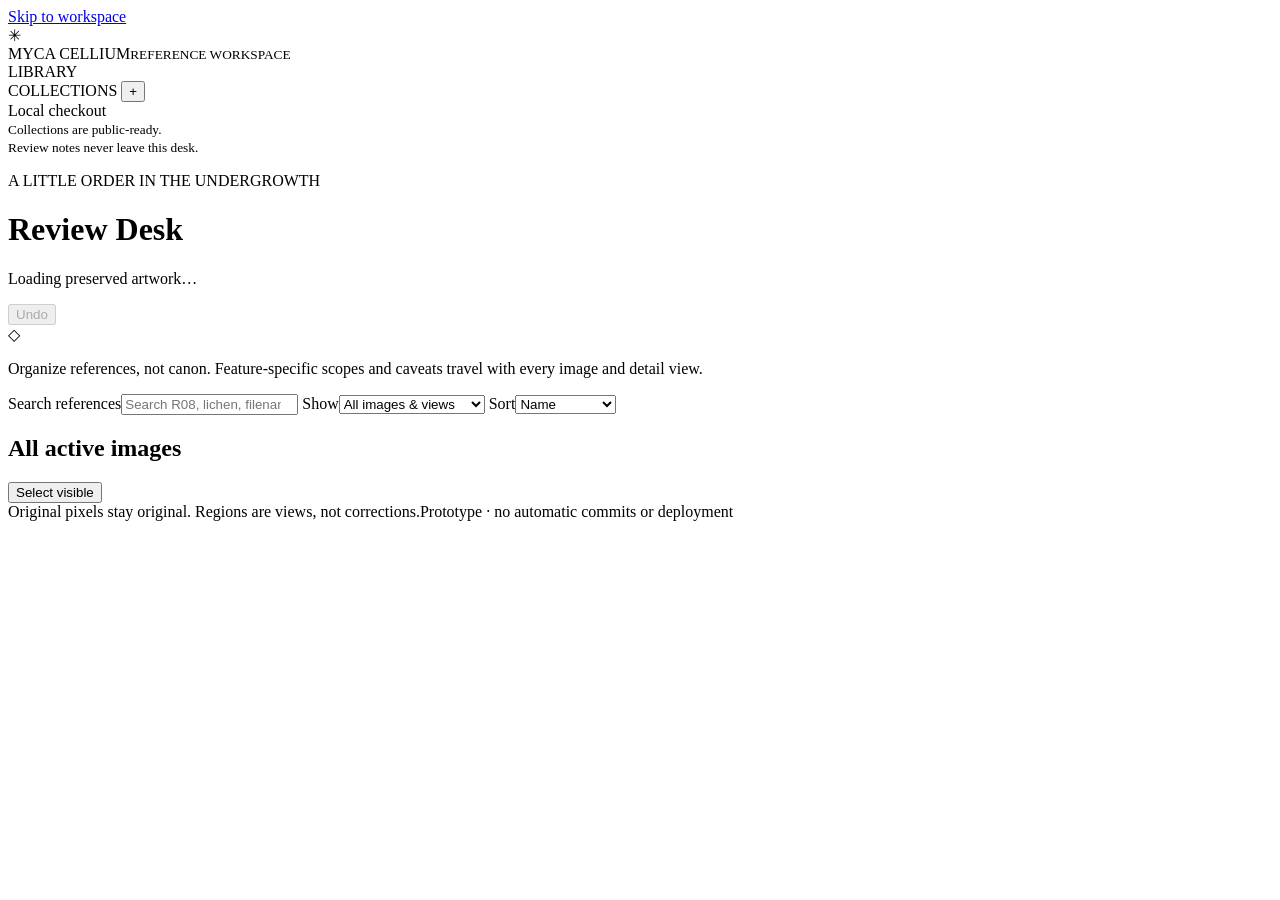
==== web/review-desk/index.html @ 44c3b61c "Add local Review Desk prototype with private notes and reversible image organization" ====
<!doctype html>
<html lang="en">
<head>
  <meta charset="utf-8">
  <meta name="viewport" content="width=device-width,initial-scale=1">
  <title>Myca · Review Desk</title>
  <link rel="stylesheet" href="/desk.css">
  <script src="/desk.js" defer></script>
</head>
<body>
  <a class="skip" href="#workspace">Skip to workspace</a>
  <aside class="sidebar">
    <div class="brand"><span class="brand-mark" aria-hidden="true">✳</span><div>MYCA CELLIUM<small>REFERENCE WORKSPACE</small></div></div>
    <div class="sidebar-label">LIBRARY</div>
    <nav id="library-nav" aria-label="Library views"></nav>
    <div class="sidebar-label collections-label">COLLECTIONS <button id="new-collection" class="icon" aria-label="Create collection">+</button></div>
    <nav id="collections" aria-label="Feature collections"></nav>
    <div class="sidebar-bottom"><span class="local-dot"></span> Local checkout<br><small>Collections are public-ready.<br>Review notes never leave this desk.</small></div>
  </aside>
  <main id="workspace">
    <header class="desk-header"><div><p class="eyebrow">A LITTLE ORDER IN THE UNDERGROWTH</p><h1>Review Desk</h1><p id="library-summary" class="muted">Loading preserved artwork…</p></div><button id="undo" disabled>Undo <span id="undo-count"></span></button></header>
    <div class="notice"><span aria-hidden="true">◇</span><p>Organize references, not canon. Feature-specific scopes and caveats travel with every image and detail view.</p></div>
    <section class="toolbar" aria-label="Browse controls">
      <label class="search">Search references<input id="search" type="search" placeholder="Search R08, lichen, filename, scope…" autocomplete="off"></label>
      <label>Show<select id="kind"><option value="all">All images &amp; views</option><option value="references">Mapped references</option><option value="crops">Existing crops</option><option value="details">Saved detail views</option><option value="unmapped">Unmapped images</option><option value="experiments">Experimental studies</option></select></label>
      <label>Sort<select id="sort"><option value="name">Name</option><option value="reference">Reference ID</option><option value="size">File size</option></select></label>
    </section>
    <div class="section-heading"><div><h2 id="view-title">All active images</h2><span id="result-count" class="muted" aria-live="polite"></span></div><div class="view-actions"><button id="select-visible">Select visible</button><button id="rename-collection" hidden>Rename</button><button id="delete-collection" hidden>Delete collection</button></div></div>
    <section id="grid" class="image-grid" aria-label="Reference images"></section>
    <p id="empty" class="empty" hidden>No references here yet. Add a selection to this collection, or adjust your filters.</p>
    <footer>Original pixels stay original. Regions are views, not corrections.<span>Prototype · no automatic commits or deployment</span></footer>
  </main>
  <section id="selection-bar" class="selection-bar" aria-label="Selected-image actions" hidden>
    <strong id="selected-count"></strong><button id="clear-selection">Clear</button><button id="compare">Compare</button>
    <label class="sr-only" for="assign-collection">Destination collection</label><select id="assign-collection"></select><button id="add-selection">Add to collection</button><button id="remove-selection" hidden>Remove from collection</button><button id="archive-selection" class="archive-button">Archive images</button><button id="restore-selection" hidden>Restore images</button>
  </section>
  <dialog id="viewer" aria-labelledby="viewer-title">
    <div class="modal-header"><div><p id="viewer-id" class="eyebrow"></p><h2 id="viewer-title"></h2></div><button id="close-viewer" aria-label="Close image review">Close</button></div>
    <div class="viewer-layout"><section class="image-workspace"><div class="image-tools"><label>Zoom<select id="zoom"><option value="fit">Fit</option><option value="1">100%</option><option value="2">200%</option></select></label><button id="draw-region">Draw detail region</button></div><p id="region-help" class="muted" hidden>Drag a box on the image, or enter precise bounds below. Escape cancels drawing.</p><div id="image-scroll"><div id="image-stage"><img id="full-image" alt=""><div id="region-box" hidden></div></div></div><div id="region-form" hidden><div class="region-coordinates"><label>Left %<input id="region-left" type="number" min="0" max="100" step="0.1"></label><label>Top %<input id="region-top" type="number" min="0" max="100" step="0.1"></label><label>Right %<input id="region-right" type="number" min="0" max="100" step="0.1"></label><label>Bottom %<input id="region-bottom" type="number" min="0" max="100" step="0.1"></label></div><label>Public detail title<input id="region-title" placeholder="e.g. Compact lichen — left panel" maxlength="160"></label><button id="save-region" class="primary">Save detail view</button><button id="cancel-region">Cancel</button></div></section>
      <aside class="inspector"><div id="scope"></div><div id="memberships"></div><label class="note-label" for="private-note">Private review note <span>LOCAL ONLY</span></label><textarea id="private-note" rows="7" placeholder="Useful lichen texture. Cap too tall. Nothing here grants approval." maxlength="20000"></textarea><p id="note-status" class="muted" aria-live="polite">Notes autosave locally.</p><div id="viewer-actions"></div><details><summary>File identity and provenance</summary><div id="provenance"></div></details></aside>
    </div>
  </dialog>
  <dialog id="comparison" aria-labelledby="comparison-title"><div class="modal-header"><div><p class="eyebrow">DECIDE PAIR BY PAIR</p><h2 id="comparison-title">Compare references</h2></div><button id="close-comparison">Close</button></div><p class="muted">Similar composition does not mean identical bytes. Archive only the versions you choose.</p><div id="compare-grid"></div></dialog>
  <dialog id="text-dialog" aria-labelledby="text-title"><form id="text-form"><h2 id="text-title"></h2><label id="text-label" for="text-value">Public name</label><input id="text-value" maxlength="160" required><p class="muted">This label is publishable. Keep personal context in private notes.</p><div class="dialog-actions"><button type="button" id="text-cancel">Cancel</button><button type="submit" class="primary">Save</button></div></form></dialog>
  <div id="toast" role="status" aria-live="polite" hidden></div>
</body>
</html>
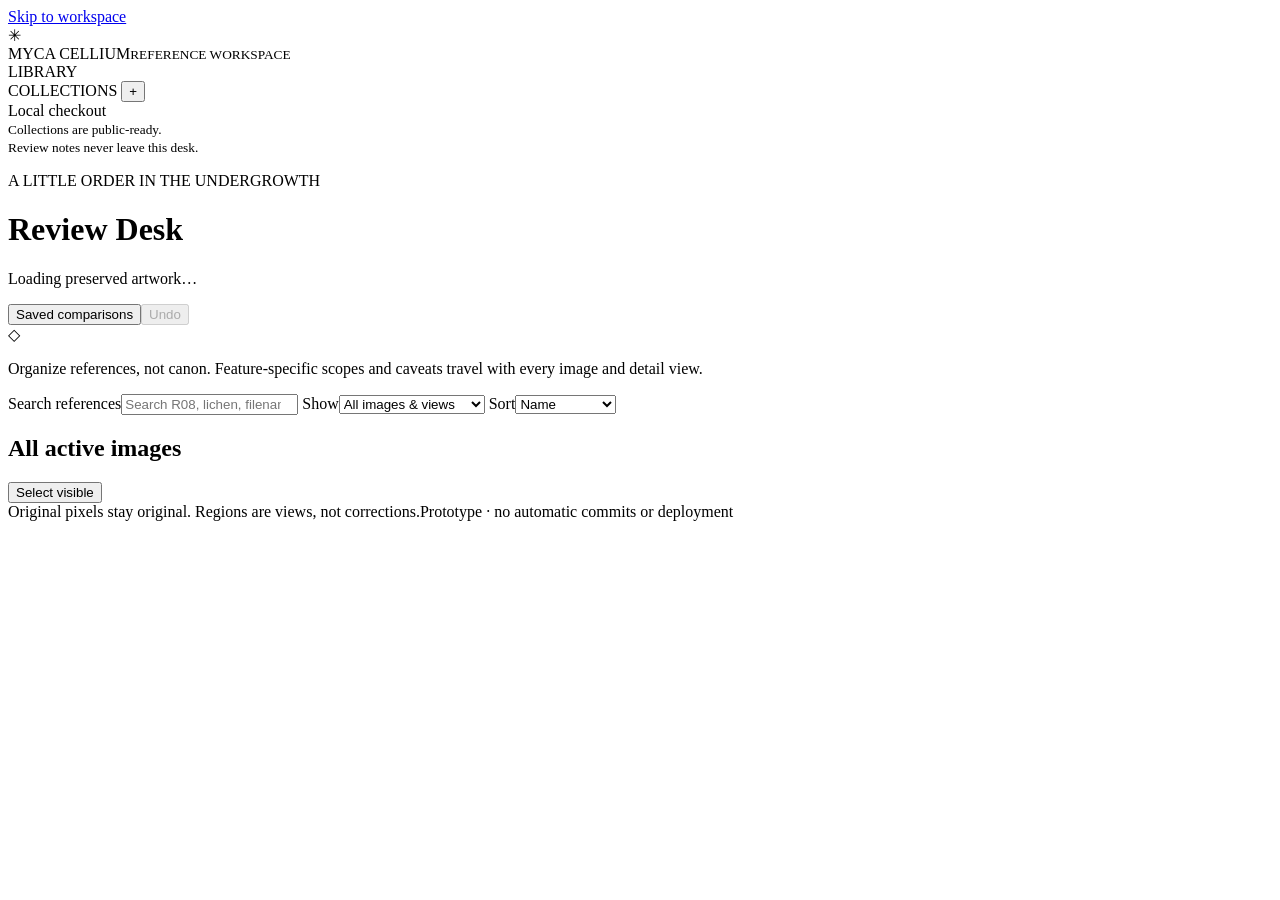
==== commit ffc410a6: "feat(review-desk): add aligned comparisons and private saved sessions" ====
--- a/web/review-desk/index.html
+++ b/web/review-desk/index.html
@@ -5,6 +5,9 @@
   <meta name="viewport" content="width=device-width,initial-scale=1">
   <title>Myca · Review Desk</title>
   <link rel="stylesheet" href="/desk.css">
+  <link rel="stylesheet" href="/workspace.css">
+  <script src="/annotations.js" defer></script>
+  <script src="/comparison.js" defer></script>
   <script src="/desk.js" defer></script>
 </head>
 <body>
@@ -18,7 +21,7 @@
     <div class="sidebar-bottom"><span class="local-dot"></span> Local checkout<br><small>Collections are public-ready.<br>Review notes never leave this desk.</small></div>
   </aside>
   <main id="workspace">
-    <header class="desk-header"><div><p class="eyebrow">A LITTLE ORDER IN THE UNDERGROWTH</p><h1>Review Desk</h1><p id="library-summary" class="muted">Loading preserved artwork…</p></div><button id="undo" disabled>Undo <span id="undo-count"></span></button></header>
+    <header class="desk-header"><div><p class="eyebrow">A LITTLE ORDER IN THE UNDERGROWTH</p><h1>Review Desk</h1><p id="library-summary" class="muted">Loading preserved artwork…</p></div><button id="saved-comparisons">Saved comparisons</button><button id="undo" disabled>Undo <span id="undo-count"></span></button></header>
     <div class="notice"><span aria-hidden="true">◇</span><p>Organize references, not canon. Feature-specific scopes and caveats travel with every image and detail view.</p></div>
     <section class="toolbar" aria-label="Browse controls">
       <label class="search">Search references<input id="search" type="search" placeholder="Search R08, lichen, filename, scope…" autocomplete="off"></label>
@@ -36,11 +39,11 @@
   </section>
   <dialog id="viewer" aria-labelledby="viewer-title">
     <div class="modal-header"><div><p id="viewer-id" class="eyebrow"></p><h2 id="viewer-title"></h2></div><button id="close-viewer" aria-label="Close image review">Close</button></div>
-    <div class="viewer-layout"><section class="image-workspace"><div class="image-tools"><label>Zoom<select id="zoom"><option value="fit">Fit</option><option value="1">100%</option><option value="2">200%</option></select></label><button id="draw-region">Draw detail region</button></div><p id="region-help" class="muted" hidden>Drag a box on the image, or enter precise bounds below. Escape cancels drawing.</p><div id="image-scroll"><div id="image-stage"><img id="full-image" alt=""><div id="region-box" hidden></div></div></div><div id="region-form" hidden><div class="region-coordinates"><label>Left %<input id="region-left" type="number" min="0" max="100" step="0.1"></label><label>Top %<input id="region-top" type="number" min="0" max="100" step="0.1"></label><label>Right %<input id="region-right" type="number" min="0" max="100" step="0.1"></label><label>Bottom %<input id="region-bottom" type="number" min="0" max="100" step="0.1"></label></div><label>Public detail title<input id="region-title" placeholder="e.g. Compact lichen — left panel" maxlength="160"></label><button id="save-region" class="primary">Save detail view</button><button id="cancel-region">Cancel</button></div></section>
-      <aside class="inspector"><div id="scope"></div><div id="memberships"></div><label class="note-label" for="private-note">Private review note <span>LOCAL ONLY</span></label><textarea id="private-note" rows="7" placeholder="Useful lichen texture. Cap too tall. Nothing here grants approval." maxlength="20000"></textarea><p id="note-status" class="muted" aria-live="polite">Notes autosave locally.</p><div id="viewer-actions"></div><details><summary>File identity and provenance</summary><div id="provenance"></div></details></aside>
+    <div class="viewer-layout"><section class="image-workspace"><div class="image-tools"><label>Zoom<select id="zoom"><option value="fit">Fit</option><option value="1">100%</option><option value="2">200%</option></select></label><button id="draw-region">Draw detail region</button><label>Mark<select id="mark-tool"><option value="">Browse</option><option value="rectangle">Rectangle</option><option value="arrow">Arrow</option><option value="ellipse">Ellipse</option><option value="pin">Pin</option><option value="freehand">Freehand</option></select></label><button id="new-mark">New mark</button></div><p id="region-help" class="muted" hidden>Drag a box on the image, or enter precise bounds below. Escape cancels drawing.</p><div id="image-scroll"><div id="image-stage"><img id="full-image" alt=""><div id="region-box" hidden></div><svg id="annotation-layer" xmlns="http://www.w3.org/2000/svg" aria-label="Private visual annotations"></svg></div></div><div id="region-form" hidden><div class="region-coordinates"><label>Left %<input id="region-left" type="number" min="0" max="100" step="0.1"></label><label>Top %<input id="region-top" type="number" min="0" max="100" step="0.1"></label><label>Right %<input id="region-right" type="number" min="0" max="100" step="0.1"></label><label>Bottom %<input id="region-bottom" type="number" min="0" max="100" step="0.1"></label></div><label>Public detail title<input id="region-title" placeholder="e.g. Compact lichen — left panel" maxlength="160"></label><button id="save-region" class="primary">Save detail view</button><button id="cancel-region">Cancel</button></div></section>
+      <aside class="inspector"><section id="annotation-inspector"><h3>Private annotations</h3><p class="muted">Marks use the original image coordinates. Select a saved mark to move or resize it; changes save with the form.</p><div id="annotation-list"></div><form id="annotation-form"><label>Comment<textarea id="mark-comment" maxlength="20000" rows="3"></textarea></label><label>Feature<select id="mark-feature"></select></label><label>Severity<select id="mark-severity"><option>info</option><option>minor</option><option>major</option><option>critical</option></select></label><label>Status<select id="mark-status"><option>open</option><option>in-progress</option><option>resolved</option><option>dismissed</option></select></label><label>Normalized points (JSON)<textarea id="mark-points" rows="2"></textarea></label><button type="submit" class="primary" id="save-mark">Save mark</button><button type="button" id="delete-mark">Delete</button><button type="button" id="cancel-mark">Cancel edit</button><p id="mark-save-state" role="status"></p></form></section><div id="scope"></div><div id="memberships"></div><label class="note-label" for="private-note">Private review note <span>LOCAL ONLY</span></label><textarea id="private-note" rows="7" placeholder="Useful lichen texture. Cap too tall. Nothing here grants approval." maxlength="20000"></textarea><p id="note-status" class="muted" aria-live="polite">Notes autosave locally.</p><div id="viewer-actions"></div><details><summary>File identity and provenance</summary><div id="provenance"></div></details></aside>
     </div>
   </dialog>
-  <dialog id="comparison" aria-labelledby="comparison-title"><div class="modal-header"><div><p class="eyebrow">DECIDE PAIR BY PAIR</p><h2 id="comparison-title">Compare references</h2></div><button id="close-comparison">Close</button></div><p class="muted">Similar composition does not mean identical bytes. Archive only the versions you choose.</p><div id="compare-grid"></div></dialog>
+  <dialog id="comparison" aria-labelledby="comparison-title"><div class="modal-header"><div><p class="eyebrow">DECIDE PAIR BY PAIR</p><h2 id="comparison-title">Compare references</h2></div><button id="close-comparison">Close</button></div><p class="muted">Similar composition does not mean identical bytes. Archive only the versions you choose.</p><section id="advanced-compare-controls" hidden><div class="compare-controls"><label>Mode<select id="compare-mode"><option value="side-by-side">Side by side</option><option value="overlay">Opacity overlay (2)</option><option value="slider">Before / after (2)</option></select></label><label><input type="checkbox" id="compare-sync">Sync zoom &amp; pan</label><label>Opacity<input type="range" id="compare-opacity" min="0" max="1" step=".01" value=".5"></label><label>Before / after split<input type="range" id="compare-split" min="0" max="1" step=".01" value=".5"></label><button id="compare-reset">Reset all transforms</button></div><div class="compare-controls"><label>Private session name<input id="compare-name" maxlength="160" placeholder="e.g. Lichen refinement"></label><button id="compare-save">Save session</button><label>Saved sessions<select id="compare-sessions"><option value="">Choose session</option></select></label><button id="compare-restore">Restore</button><button id="compare-delete">Delete session</button></div><p id="compare-status" class="muted" role="status">Drag to pan. Wheel or use zoom controls. Alignment applies to the view only.</p></section><div id="compare-grid"></div></dialog>
   <dialog id="text-dialog" aria-labelledby="text-title"><form id="text-form"><h2 id="text-title"></h2><label id="text-label" for="text-value">Public name</label><input id="text-value" maxlength="160" required><p class="muted">This label is publishable. Keep personal context in private notes.</p><div class="dialog-actions"><button type="button" id="text-cancel">Cancel</button><button type="submit" class="primary">Save</button></div></form></dialog>
   <div id="toast" role="status" aria-live="polite" hidden></div>
 </body>
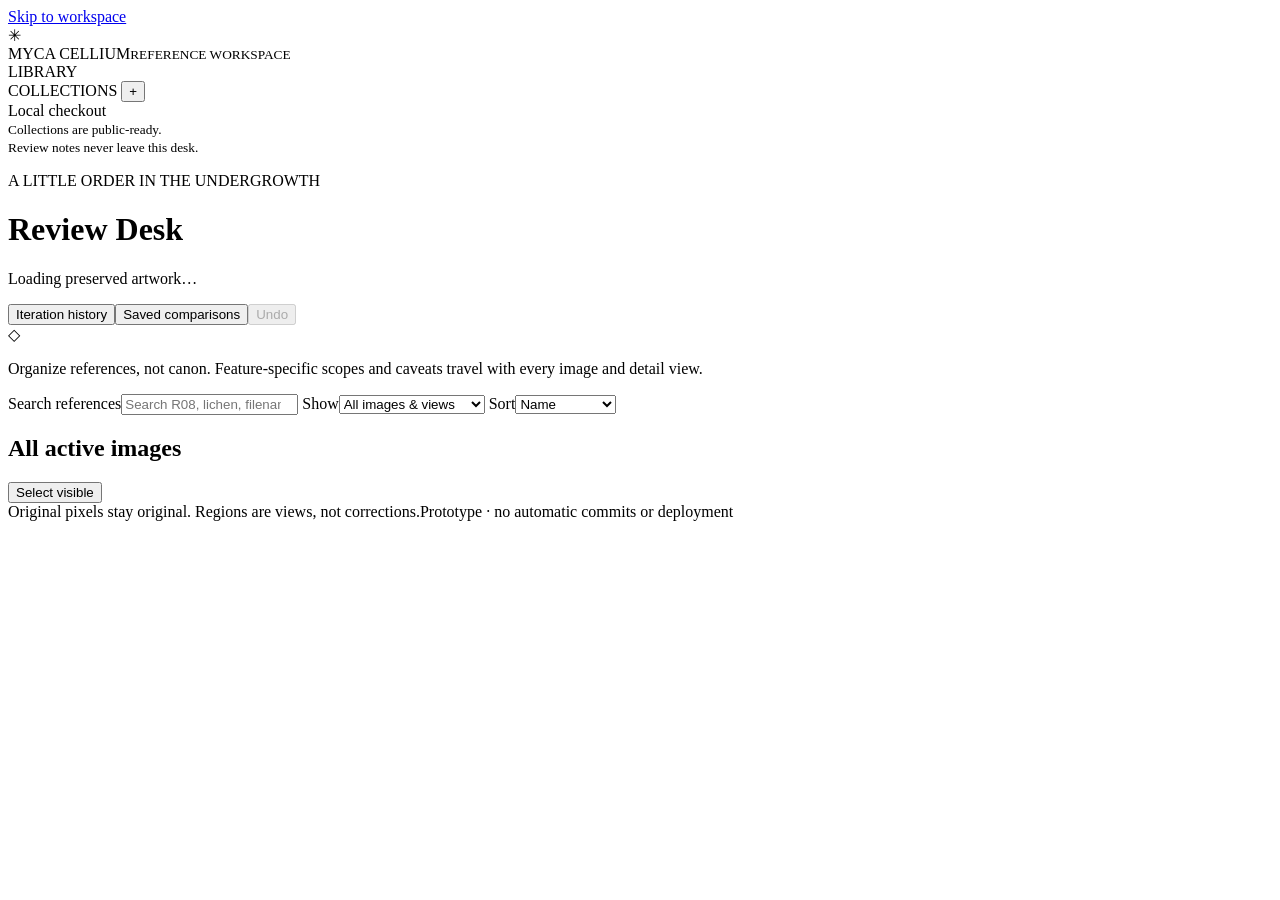
==== commit c88fe57d: "feat(review-desk): trace revisions and alternatives in a validated private DAG" ====
--- a/web/review-desk/index.html
+++ b/web/review-desk/index.html
@@ -8,6 +8,7 @@
   <link rel="stylesheet" href="/workspace.css">
   <script src="/annotations.js" defer></script>
   <script src="/comparison.js" defer></script>
+  <script src="/iterations.js" defer></script>
   <script src="/desk.js" defer></script>
 </head>
 <body>
@@ -21,7 +22,7 @@
     <div class="sidebar-bottom"><span class="local-dot"></span> Local checkout<br><small>Collections are public-ready.<br>Review notes never leave this desk.</small></div>
   </aside>
   <main id="workspace">
-    <header class="desk-header"><div><p class="eyebrow">A LITTLE ORDER IN THE UNDERGROWTH</p><h1>Review Desk</h1><p id="library-summary" class="muted">Loading preserved artwork…</p></div><button id="saved-comparisons">Saved comparisons</button><button id="undo" disabled>Undo <span id="undo-count"></span></button></header>
+    <header class="desk-header"><div><p class="eyebrow">A LITTLE ORDER IN THE UNDERGROWTH</p><h1>Review Desk</h1><p id="library-summary" class="muted">Loading preserved artwork…</p></div><button id="iteration-history">Iteration history</button><button id="saved-comparisons">Saved comparisons</button><button id="undo" disabled>Undo <span id="undo-count"></span></button></header>
     <div class="notice"><span aria-hidden="true">◇</span><p>Organize references, not canon. Feature-specific scopes and caveats travel with every image and detail view.</p></div>
     <section class="toolbar" aria-label="Browse controls">
       <label class="search">Search references<input id="search" type="search" placeholder="Search R08, lichen, filename, scope…" autocomplete="off"></label>
@@ -44,6 +45,7 @@
     </div>
   </dialog>
   <dialog id="comparison" aria-labelledby="comparison-title"><div class="modal-header"><div><p class="eyebrow">DECIDE PAIR BY PAIR</p><h2 id="comparison-title">Compare references</h2></div><button id="close-comparison">Close</button></div><p class="muted">Similar composition does not mean identical bytes. Archive only the versions you choose.</p><section id="advanced-compare-controls" hidden><div class="compare-controls"><label>Mode<select id="compare-mode"><option value="side-by-side">Side by side</option><option value="overlay">Opacity overlay (2)</option><option value="slider">Before / after (2)</option></select></label><label><input type="checkbox" id="compare-sync">Sync zoom &amp; pan</label><label>Opacity<input type="range" id="compare-opacity" min="0" max="1" step=".01" value=".5"></label><label>Before / after split<input type="range" id="compare-split" min="0" max="1" step=".01" value=".5"></label><button id="compare-reset">Reset all transforms</button></div><div class="compare-controls"><label>Private session name<input id="compare-name" maxlength="160" placeholder="e.g. Lichen refinement"></label><button id="compare-save">Save session</button><label>Saved sessions<select id="compare-sessions"><option value="">Choose session</option></select></label><button id="compare-restore">Restore</button><button id="compare-delete">Delete session</button></div><p id="compare-status" class="muted" role="status">Drag to pan. Wheel or use zoom controls. Alignment applies to the view only.</p></section><div id="compare-grid"></div></dialog>
+  <dialog id="history-dialog" aria-labelledby="history-title"><div class="modal-header"><div><p class="eyebrow">PRIVATE DEVELOPMENT HISTORY</p><h2 id="history-title">Iteration relationships</h2></div><button id="close-history">Close</button></div><p class="muted">A parent link records development, never approval. Originals, feature scopes and known defects remain unchanged.</p><div class="history-layout"><section><button id="new-iteration">Record iteration</button><div id="iteration-graph" aria-label="Directed acyclic iteration graph"></div><div id="iteration-list"></div></section><form id="iteration-form"><h3>Iteration record</h3><label>Image<select id="iteration-asset"></select></label><label>Private title<input id="iteration-title" maxlength="160" required></label><label>Relationship<select id="iteration-relationship"><option value="source">Source</option><option value="revision">Revision</option><option value="alternative">Alternative branch</option></select></label><label>Parents<select id="iteration-parents" multiple size="5"></select></label><p class="muted">Select one or more parents. Sources have no parents.</p><label>Targeted features<select id="iteration-features" multiple size="5"></select></label><label>Requested corrections<textarea id="iteration-corrections" maxlength="20000" rows="3"></textarea></label><label>Prompt, when available<textarea id="iteration-prompt" maxlength="20000" rows="4"></textarea></label><label>Review outcome<select id="iteration-outcome"><option>unreviewed</option><option>needs-refinement</option><option>reviewed</option><option>rejected</option></select></label><button type="submit" id="iteration-save" class="primary">Save iteration</button><button type="button" id="iteration-delete">Delete unreferenced record</button><div id="iteration-scope"></div><p id="iteration-status" role="status"></p></form></div></dialog>
   <dialog id="text-dialog" aria-labelledby="text-title"><form id="text-form"><h2 id="text-title"></h2><label id="text-label" for="text-value">Public name</label><input id="text-value" maxlength="160" required><p class="muted">This label is publishable. Keep personal context in private notes.</p><div class="dialog-actions"><button type="button" id="text-cancel">Cancel</button><button type="submit" class="primary">Save</button></div></form></dialog>
   <div id="toast" role="status" aria-live="polite" hidden></div>
 </body>
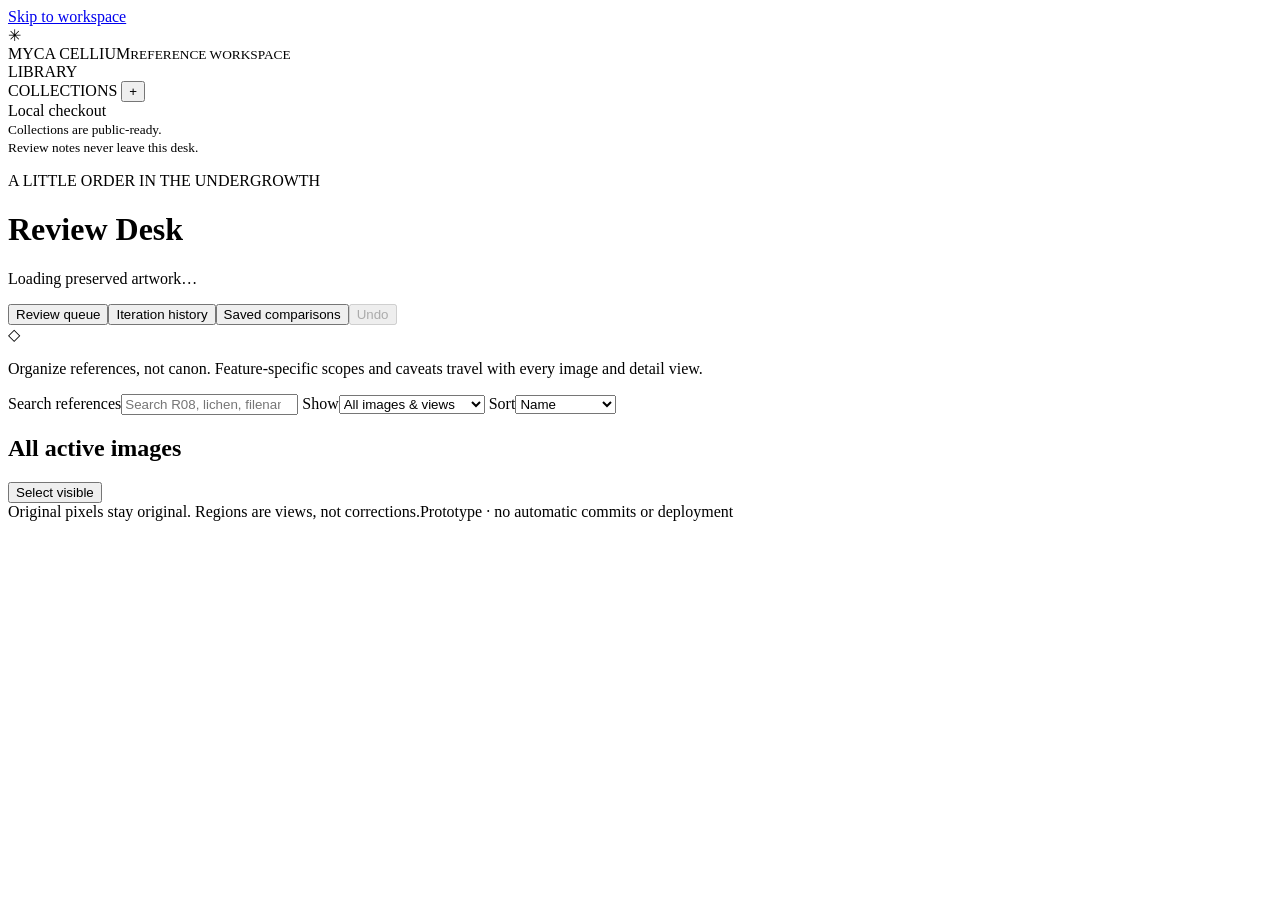
==== commit f0369992: "feat(review-desk): add filtered review queue and private candidate nominations" ====
--- a/web/review-desk/index.html
+++ b/web/review-desk/index.html
@@ -9,6 +9,7 @@
   <script src="/annotations.js" defer></script>
   <script src="/comparison.js" defer></script>
   <script src="/iterations.js" defer></script>
+  <script src="/review-queue.js" defer></script>
   <script src="/desk.js" defer></script>
 </head>
 <body>
@@ -22,7 +23,7 @@
     <div class="sidebar-bottom"><span class="local-dot"></span> Local checkout<br><small>Collections are public-ready.<br>Review notes never leave this desk.</small></div>
   </aside>
   <main id="workspace">
-    <header class="desk-header"><div><p class="eyebrow">A LITTLE ORDER IN THE UNDERGROWTH</p><h1>Review Desk</h1><p id="library-summary" class="muted">Loading preserved artwork…</p></div><button id="iteration-history">Iteration history</button><button id="saved-comparisons">Saved comparisons</button><button id="undo" disabled>Undo <span id="undo-count"></span></button></header>
+    <header class="desk-header"><div><p class="eyebrow">A LITTLE ORDER IN THE UNDERGROWTH</p><h1>Review Desk</h1><p id="library-summary" class="muted">Loading preserved artwork…</p></div><button id="review-queue">Review queue</button><button id="iteration-history">Iteration history</button><button id="saved-comparisons">Saved comparisons</button><button id="undo" disabled>Undo <span id="undo-count"></span></button></header>
     <div class="notice"><span aria-hidden="true">◇</span><p>Organize references, not canon. Feature-specific scopes and caveats travel with every image and detail view.</p></div>
     <section class="toolbar" aria-label="Browse controls">
       <label class="search">Search references<input id="search" type="search" placeholder="Search R08, lichen, filename, scope…" autocomplete="off"></label>
@@ -46,6 +47,7 @@
   </dialog>
   <dialog id="comparison" aria-labelledby="comparison-title"><div class="modal-header"><div><p class="eyebrow">DECIDE PAIR BY PAIR</p><h2 id="comparison-title">Compare references</h2></div><button id="close-comparison">Close</button></div><p class="muted">Similar composition does not mean identical bytes. Archive only the versions you choose.</p><section id="advanced-compare-controls" hidden><div class="compare-controls"><label>Mode<select id="compare-mode"><option value="side-by-side">Side by side</option><option value="overlay">Opacity overlay (2)</option><option value="slider">Before / after (2)</option></select></label><label><input type="checkbox" id="compare-sync">Sync zoom &amp; pan</label><label>Opacity<input type="range" id="compare-opacity" min="0" max="1" step=".01" value=".5"></label><label>Before / after split<input type="range" id="compare-split" min="0" max="1" step=".01" value=".5"></label><button id="compare-reset">Reset all transforms</button></div><div class="compare-controls"><label>Private session name<input id="compare-name" maxlength="160" placeholder="e.g. Lichen refinement"></label><button id="compare-save">Save session</button><label>Saved sessions<select id="compare-sessions"><option value="">Choose session</option></select></label><button id="compare-restore">Restore</button><button id="compare-delete">Delete session</button></div><p id="compare-status" class="muted" role="status">Drag to pan. Wheel or use zoom controls. Alignment applies to the view only.</p></section><div id="compare-grid"></div></dialog>
   <dialog id="history-dialog" aria-labelledby="history-title"><div class="modal-header"><div><p class="eyebrow">PRIVATE DEVELOPMENT HISTORY</p><h2 id="history-title">Iteration relationships</h2></div><button id="close-history">Close</button></div><p class="muted">A parent link records development, never approval. Originals, feature scopes and known defects remain unchanged.</p><div class="history-layout"><section><button id="new-iteration">Record iteration</button><div id="iteration-graph" aria-label="Directed acyclic iteration graph"></div><div id="iteration-list"></div></section><form id="iteration-form"><h3>Iteration record</h3><label>Image<select id="iteration-asset"></select></label><label>Private title<input id="iteration-title" maxlength="160" required></label><label>Relationship<select id="iteration-relationship"><option value="source">Source</option><option value="revision">Revision</option><option value="alternative">Alternative branch</option></select></label><label>Parents<select id="iteration-parents" multiple size="5"></select></label><p class="muted">Select one or more parents. Sources have no parents.</p><label>Targeted features<select id="iteration-features" multiple size="5"></select></label><label>Requested corrections<textarea id="iteration-corrections" maxlength="20000" rows="3"></textarea></label><label>Prompt, when available<textarea id="iteration-prompt" maxlength="20000" rows="4"></textarea></label><label>Review outcome<select id="iteration-outcome"><option>unreviewed</option><option>needs-refinement</option><option>reviewed</option><option>rejected</option></select></label><button type="submit" id="iteration-save" class="primary">Save iteration</button><button type="button" id="iteration-delete">Delete unreferenced record</button><div id="iteration-scope"></div><p id="iteration-status" role="status"></p></form></div></dialog>
+  <dialog id="queue-dialog" aria-labelledby="queue-title"><div class="modal-header"><div><p class="eyebrow">PRIVATE WORKFLOW · CANON REMAINS SCOPED</p><h2 id="queue-title">Review queue</h2></div><button id="close-queue">Close</button></div><p class="notice">Candidate nomination and completed reviews grant no canonical approval. Canon changes still require the authenticated GitHub creator approval workflow.</p><div class="queue-filters"><label>Lane<select id="queue-lane"><option value="unreviewed">Unreviewed artwork</option><option value="unresolved">Unresolved annotations</option><option value="refinement">Refinement candidates</option><option value="candidates">Nominated candidates</option><option value="completed">Completed reviews</option><option value="all">All artwork</option></select></label><label>Feature<select id="queue-feature"></select></label><label>Severity<select id="queue-severity"></select></label><label>Workflow status<select id="queue-status"></select></label><label>Experimental family<select id="queue-family"></select></label><label><input id="queue-archived" type="checkbox">Include archived</label></div><p id="queue-count" role="status"></p><div class="queue-layout"><section id="queue-results" class="image-grid"></section><form id="review-form" hidden><h3 id="review-target-title"></h3><label>Workflow status<select id="review-status"></select></label><label>Primary feature<select id="review-feature"></select></label><label>Severity<select id="review-severity"></select></label><label>Experimental family<select id="review-family"></select></label><label><input id="review-candidate" type="checkbox">Nominate as design candidate</label><label>Private nomination reason<textarea id="review-reason" maxlength="20000" rows="4"></textarea></label><p class="muted">Nomination is a request for review. It does not approve any feature.</p><button type="submit" id="review-save" class="primary">Save review</button><button type="button" id="review-clear">Clear workflow record</button><button type="button" id="review-cancel">Cancel edit</button><div id="review-scope"></div><p id="review-save-status" role="status"></p></form></div></dialog>
   <dialog id="text-dialog" aria-labelledby="text-title"><form id="text-form"><h2 id="text-title"></h2><label id="text-label" for="text-value">Public name</label><input id="text-value" maxlength="160" required><p class="muted">This label is publishable. Keep personal context in private notes.</p><div class="dialog-actions"><button type="button" id="text-cancel">Cancel</button><button type="submit" class="primary">Save</button></div></form></dialog>
   <div id="toast" role="status" aria-live="polite" hidden></div>
 </body>
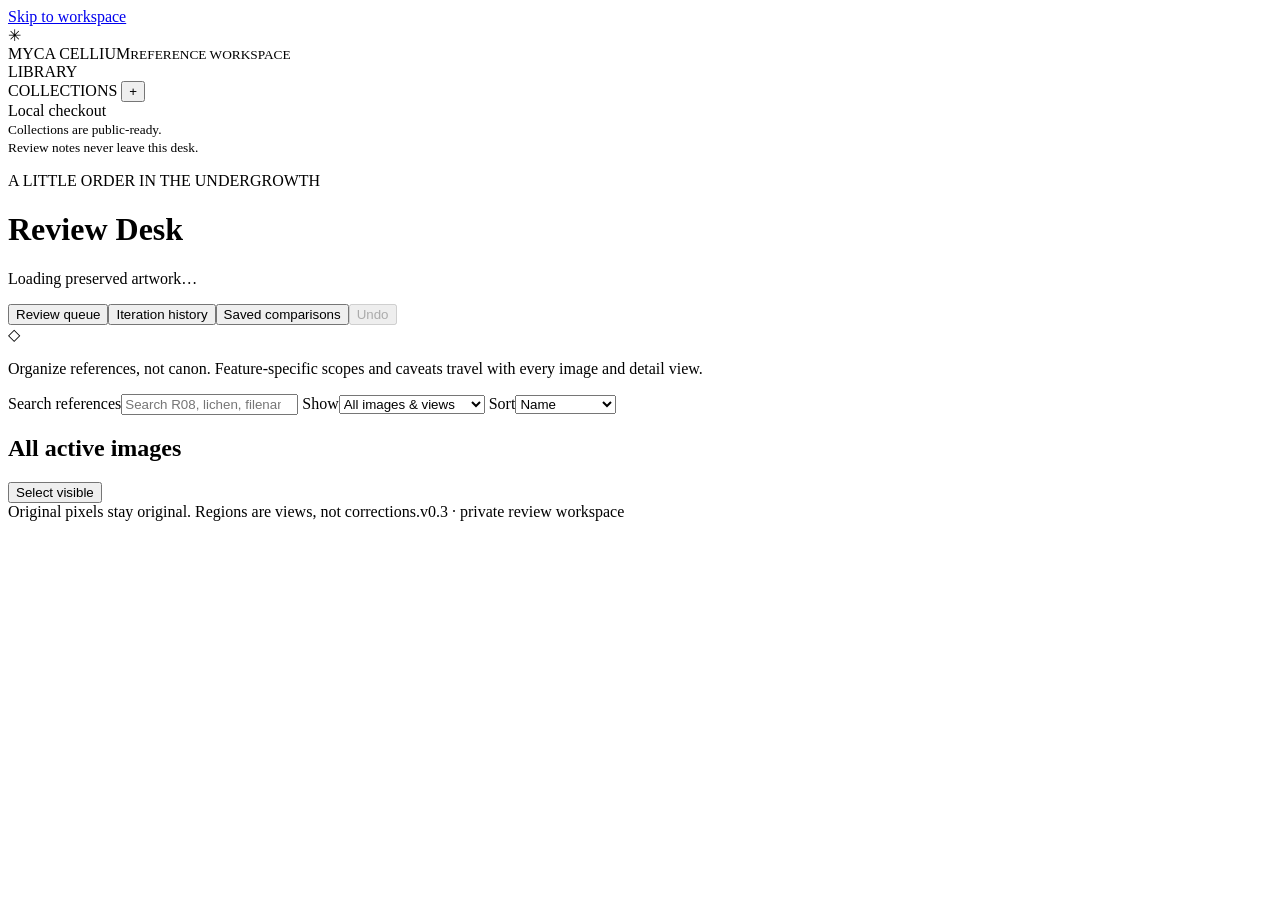
==== commit 788a1d7d: "test(review-desk): verify full-corpus integrity and private publication boundaries" ====
--- a/web/review-desk/index.html
+++ b/web/review-desk/index.html
@@ -3,7 +3,7 @@
 <head>
   <meta charset="utf-8">
   <meta name="viewport" content="width=device-width,initial-scale=1">
-  <title>Myca · Review Desk</title>
+  <title>Myca · Review Desk v0.3</title>
   <link rel="stylesheet" href="/desk.css">
   <link rel="stylesheet" href="/workspace.css">
   <script src="/annotations.js" defer></script>
@@ -33,7 +33,7 @@
     <div class="section-heading"><div><h2 id="view-title">All active images</h2><span id="result-count" class="muted" aria-live="polite"></span></div><div class="view-actions"><button id="select-visible">Select visible</button><button id="rename-collection" hidden>Rename</button><button id="delete-collection" hidden>Delete collection</button></div></div>
     <section id="grid" class="image-grid" aria-label="Reference images"></section>
     <p id="empty" class="empty" hidden>No references here yet. Add a selection to this collection, or adjust your filters.</p>
-    <footer>Original pixels stay original. Regions are views, not corrections.<span>Prototype · no automatic commits or deployment</span></footer>
+    <footer>Original pixels stay original. Regions are views, not corrections.<span>v0.3 · private review workspace</span></footer>
   </main>
   <section id="selection-bar" class="selection-bar" aria-label="Selected-image actions" hidden>
     <strong id="selected-count"></strong><button id="clear-selection">Clear</button><button id="compare">Compare</button>
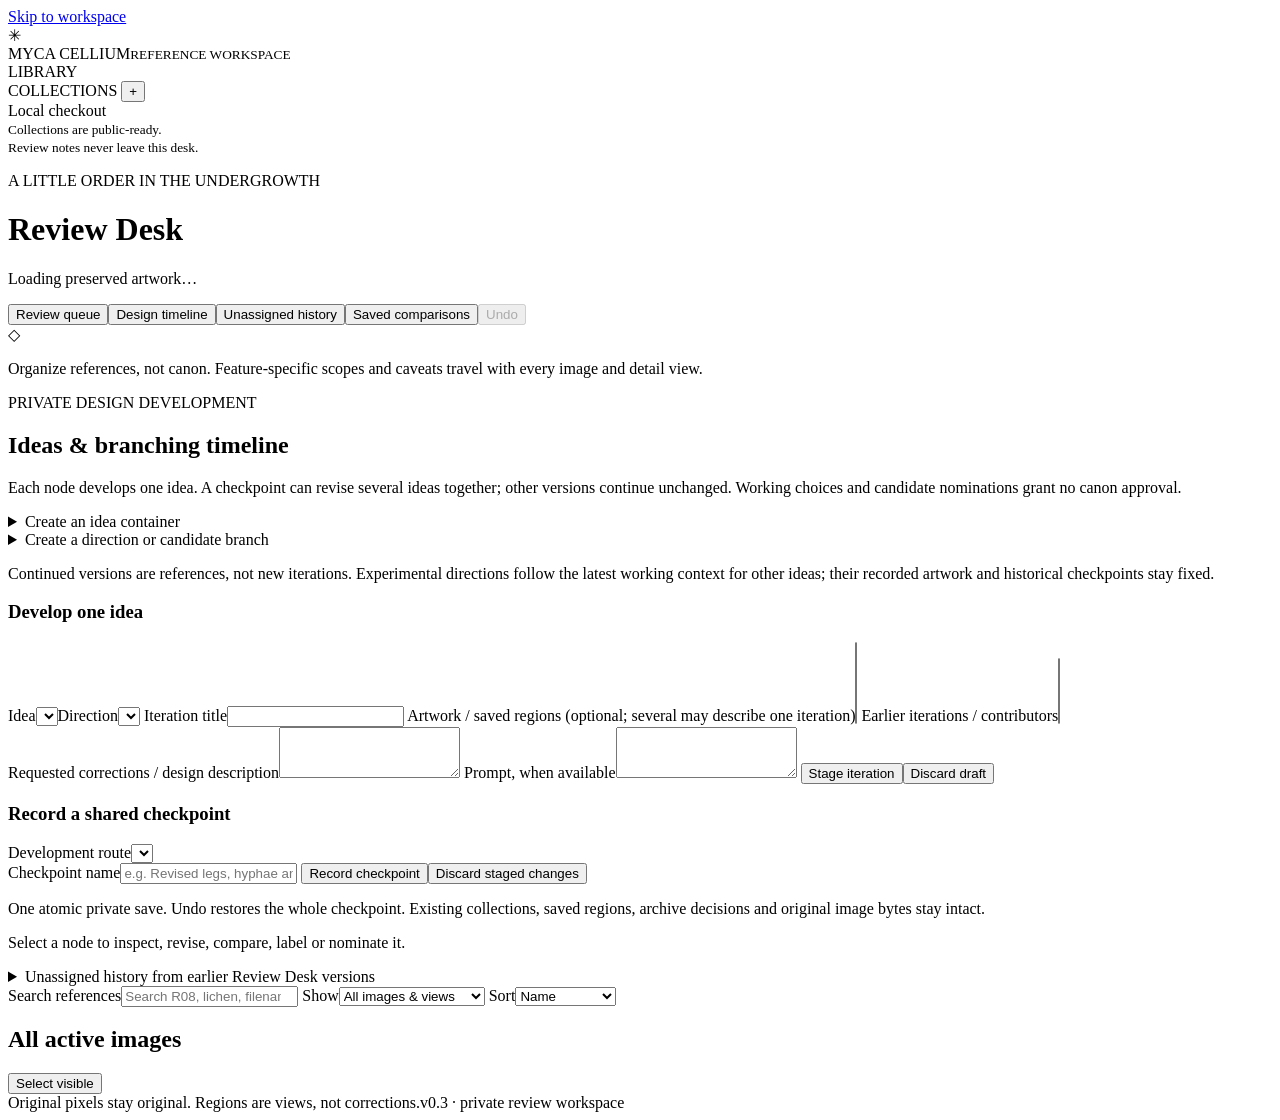
==== commit 2ed81cb1: "feat(review-desk): add idea containers and branching timeline lanes" ====
--- a/web/review-desk/index.html
+++ b/web/review-desk/index.html
@@ -10,6 +10,7 @@
   <script src="/comparison.js" defer></script>
   <script src="/iterations.js" defer></script>
   <script src="/review-queue.js" defer></script>
+  <script src="/design.js" defer></script>
   <script src="/desk.js" defer></script>
 </head>
 <body>
@@ -23,8 +24,47 @@
     <div class="sidebar-bottom"><span class="local-dot"></span> Local checkout<br><small>Collections are public-ready.<br>Review notes never leave this desk.</small></div>
   </aside>
   <main id="workspace">
-    <header class="desk-header"><div><p class="eyebrow">A LITTLE ORDER IN THE UNDERGROWTH</p><h1>Review Desk</h1><p id="library-summary" class="muted">Loading preserved artwork…</p></div><button id="review-queue">Review queue</button><button id="iteration-history">Iteration history</button><button id="saved-comparisons">Saved comparisons</button><button id="undo" disabled>Undo <span id="undo-count"></span></button></header>
+    <header class="desk-header"><div><p class="eyebrow">A LITTLE ORDER IN THE UNDERGROWTH</p><h1>Review Desk</h1><p id="library-summary" class="muted">Loading preserved artwork…</p></div><button id="review-queue">Review queue</button><button id="design-open">Design timeline</button><button id="iteration-history">Unassigned history</button><button id="saved-comparisons">Saved comparisons</button><button id="undo" disabled>Undo <span id="undo-count"></span></button></header>
     <div class="notice"><span aria-hidden="true">◇</span><p>Organize references, not canon. Feature-specific scopes and caveats travel with every image and detail view.</p></div>
+
+    <section id="design-workspace" class="design-workspace" aria-labelledby="design-title-heading">
+      <div class="section-heading"><div><p class="eyebrow">PRIVATE DESIGN DEVELOPMENT</p><h2 id="design-title-heading">Ideas &amp; branching timeline</h2><p id="design-summary" class="muted"></p></div></div>
+      <p class="notice">Each node develops one idea. A checkpoint can revise several ideas together; other versions continue unchanged. Working choices and candidate nominations grant no canon approval.</p>
+      <div class="design-setup">
+        <details><summary>Create an idea container</summary><form id="idea-create-form">
+          <label>Idea name<input id="idea-name" maxlength="160" placeholder="e.g. Membrane skirt" required></label>
+          <label>Feature<select id="idea-feature"></select></label><label>Experimental family<select id="idea-family"></select></label>
+          <label><input id="idea-experimental" type="checkbox">Experimental idea</label><button class="primary" type="submit">Create idea</button>
+        </form></details>
+        <details id="branch-form"><summary>Create a direction or candidate branch</summary><form id="branch-create-form">
+          <label>Idea container<select id="branch-idea" required></select></label><label>Direction name<input id="branch-name" maxlength="160" placeholder="e.g. Layered petals" required></label>
+          <label><input id="branch-experimental" type="checkbox">Experimental direction</label>
+          <label>Branch from checkpoint<select id="branch-base"></select></label>
+          <label>Derived from directions<select id="branch-parents" multiple size="3"></select></label>
+          <button class="primary" type="submit">Create direction</button>
+        </form></details>
+      </div>
+      <div id="design-lanes" class="design-lanes" aria-label="Idea timeline with branching iteration relationships"></div>
+      <p class="muted">Continued versions are references, not new iterations. Experimental directions follow the latest working context for other ideas; their recorded artwork and historical checkpoints stay fixed.</p>
+      <div class="design-editor-layout">
+        <form id="design-form"><h3>Develop one idea</h3><label>Idea<select id="design-idea"></select></label><label>Direction<select id="design-branch"></select></label>
+          <label>Iteration title<input id="design-title" maxlength="160" required></label>
+          <label>Artwork / saved regions (optional; several may describe one iteration)<select id="design-targets" multiple size="5"></select></label>
+          <label>Earlier iterations / contributors<select id="design-parents" multiple size="4"></select></label><div id="design-contributions"></div>
+          <label>Requested corrections / design description<textarea id="design-corrections" maxlength="20000" rows="3"></textarea></label>
+          <label>Prompt, when available<textarea id="design-prompt" maxlength="20000" rows="3"></textarea></label>
+          <button type="submit" class="primary">Stage iteration</button><button id="design-discard-draft" type="button">Discard draft</button>
+        </form>
+        <section><h3>Record a shared checkpoint</h3><label>Development route<select id="design-route"></select></label><div id="design-staged"></div>
+          <label>Checkpoint name<input id="checkpoint-name" maxlength="160" placeholder="e.g. Revised legs, hyphae and eyes"></label>
+          <button id="checkpoint-record" type="button" class="primary">Record checkpoint</button><button id="checkpoint-discard" type="button">Discard staged changes</button>
+          <p class="muted">One atomic private save. Undo restores the whole checkpoint. Existing collections, saved regions, archive decisions and original image bytes stay intact.</p>
+          <section id="design-inspector" aria-live="polite"><p class="muted">Select a node to inspect, revise, compare, label or nominate it.</p></section>
+        </section>
+      </div>
+      <details><summary>Unassigned history from earlier Review Desk versions</summary><p class="muted">Assign these records manually. Existing records and parent relationships remain preserved.</p><div id="design-unassigned"></div></details>
+    </section>
+
     <section class="toolbar" aria-label="Browse controls">
       <label class="search">Search references<input id="search" type="search" placeholder="Search R08, lichen, filename, scope…" autocomplete="off"></label>
       <label>Show<select id="kind"><option value="all">All images &amp; views</option><option value="references">Mapped references</option><option value="crops">Existing crops</option><option value="details">Saved detail views</option><option value="unmapped">Unmapped images</option><option value="experiments">Experimental studies</option></select></label>
@@ -47,7 +87,7 @@
   </dialog>
   <dialog id="comparison" aria-labelledby="comparison-title"><div class="modal-header"><div><p class="eyebrow">DECIDE PAIR BY PAIR</p><h2 id="comparison-title">Compare references</h2></div><button id="close-comparison">Close</button></div><p class="muted">Similar composition does not mean identical bytes. Archive only the versions you choose.</p><section id="advanced-compare-controls" hidden><div class="compare-controls"><label>Mode<select id="compare-mode"><option value="side-by-side">Side by side</option><option value="overlay">Opacity overlay (2)</option><option value="slider">Before / after (2)</option></select></label><label><input type="checkbox" id="compare-sync">Sync zoom &amp; pan</label><label>Opacity<input type="range" id="compare-opacity" min="0" max="1" step=".01" value=".5"></label><label>Before / after split<input type="range" id="compare-split" min="0" max="1" step=".01" value=".5"></label><button id="compare-reset">Reset all transforms</button></div><div class="compare-controls"><label>Private session name<input id="compare-name" maxlength="160" placeholder="e.g. Lichen refinement"></label><button id="compare-save">Save session</button><label>Saved sessions<select id="compare-sessions"><option value="">Choose session</option></select></label><button id="compare-restore">Restore</button><button id="compare-delete">Delete session</button></div><p id="compare-status" class="muted" role="status">Drag to pan. Wheel or use zoom controls. Alignment applies to the view only.</p></section><div id="compare-grid"></div></dialog>
   <dialog id="history-dialog" aria-labelledby="history-title"><div class="modal-header"><div><p class="eyebrow">PRIVATE DEVELOPMENT HISTORY</p><h2 id="history-title">Iteration relationships</h2></div><button id="close-history">Close</button></div><p class="muted">A parent link records development, never approval. Originals, feature scopes and known defects remain unchanged.</p><div class="history-layout"><section><button id="new-iteration">Record iteration</button><div id="iteration-graph" aria-label="Directed acyclic iteration graph"></div><div id="iteration-list"></div></section><form id="iteration-form"><h3>Iteration record</h3><label>Image<select id="iteration-asset"></select></label><label>Private title<input id="iteration-title" maxlength="160" required></label><label>Relationship<select id="iteration-relationship"><option value="source">Source</option><option value="revision">Revision</option><option value="alternative">Alternative branch</option></select></label><label>Parents<select id="iteration-parents" multiple size="5"></select></label><p class="muted">Select one or more parents. Sources have no parents.</p><label>Targeted features<select id="iteration-features" multiple size="5"></select></label><label>Requested corrections<textarea id="iteration-corrections" maxlength="20000" rows="3"></textarea></label><label>Prompt, when available<textarea id="iteration-prompt" maxlength="20000" rows="4"></textarea></label><label>Review outcome<select id="iteration-outcome"><option>unreviewed</option><option>needs-refinement</option><option>reviewed</option><option>rejected</option></select></label><button type="submit" id="iteration-save" class="primary">Save iteration</button><button type="button" id="iteration-delete">Delete unreferenced record</button><div id="iteration-scope"></div><p id="iteration-status" role="status"></p></form></div></dialog>
-  <dialog id="queue-dialog" aria-labelledby="queue-title"><div class="modal-header"><div><p class="eyebrow">PRIVATE WORKFLOW · CANON REMAINS SCOPED</p><h2 id="queue-title">Review queue</h2></div><button id="close-queue">Close</button></div><p class="notice">Candidate nomination and completed reviews grant no canonical approval. Canon changes still require the authenticated GitHub creator approval workflow.</p><div class="queue-filters"><label>Lane<select id="queue-lane"><option value="unreviewed">Unreviewed artwork</option><option value="unresolved">Unresolved annotations</option><option value="refinement">Refinement candidates</option><option value="candidates">Nominated candidates</option><option value="completed">Completed reviews</option><option value="all">All artwork</option></select></label><label>Feature<select id="queue-feature"></select></label><label>Severity<select id="queue-severity"></select></label><label>Workflow status<select id="queue-status"></select></label><label>Experimental family<select id="queue-family"></select></label><label><input id="queue-archived" type="checkbox">Include archived</label></div><p id="queue-count" role="status"></p><div class="queue-layout"><section id="queue-results" class="image-grid"></section><form id="review-form" hidden><h3 id="review-target-title"></h3><label>Workflow status<select id="review-status"></select></label><label>Primary feature<select id="review-feature"></select></label><label>Severity<select id="review-severity"></select></label><label>Experimental family<select id="review-family"></select></label><label><input id="review-candidate" type="checkbox">Nominate as design candidate</label><label>Private nomination reason<textarea id="review-reason" maxlength="20000" rows="4"></textarea></label><p class="muted">Nomination is a request for review. It does not approve any feature.</p><button type="submit" id="review-save" class="primary">Save review</button><button type="button" id="review-clear">Clear workflow record</button><button type="button" id="review-cancel">Cancel edit</button><div id="review-scope"></div><p id="review-save-status" role="status"></p></form></div></dialog>
+  <dialog id="queue-dialog" aria-labelledby="queue-title"><div class="modal-header"><div><p class="eyebrow">PRIVATE WORKFLOW · CANON REMAINS SCOPED</p><h2 id="queue-title">Review queue</h2></div><button id="close-queue">Close</button></div><p class="notice">Candidate nomination and completed reviews grant no canonical approval. Canon changes still require the authenticated GitHub creator approval workflow.</p><div class="queue-filters"><label>Lane<select id="queue-lane"><option value="unreviewed">Unreviewed artwork</option><option value="unresolved">Unresolved annotations</option><option value="refinement">Refinement candidates</option><option value="candidates">Nominated candidates</option><option value="completed">Completed reviews</option><option value="all">All artwork</option></select></label><label>Feature<select id="queue-feature"></select></label><label>Severity<select id="queue-severity"></select></label><label>Workflow status<select id="queue-status"></select></label><label>Experimental family<select id="queue-family"></select></label><label><input id="queue-archived" type="checkbox">Include archived</label></div><p id="queue-count" role="status"></p><section><h3>Idea iteration reviews</h3><div id="design-queue-results"></div></section><div class="queue-layout"><section id="queue-results" class="image-grid"></section><form id="review-form" hidden><h3 id="review-target-title"></h3><label>Workflow status<select id="review-status"></select></label><label>Primary feature<select id="review-feature"></select></label><label>Severity<select id="review-severity"></select></label><label>Experimental family<select id="review-family"></select></label><label><input id="review-candidate" type="checkbox">Nominate as design candidate</label><label>Private nomination reason<textarea id="review-reason" maxlength="20000" rows="4"></textarea></label><p class="muted">Nomination is a request for review. It does not approve any feature.</p><button type="submit" id="review-save" class="primary">Save review</button><button type="button" id="review-clear">Clear workflow record</button><button type="button" id="review-cancel">Cancel edit</button><div id="review-scope"></div><p id="review-save-status" role="status"></p></form></div></dialog>
   <dialog id="text-dialog" aria-labelledby="text-title"><form id="text-form"><h2 id="text-title"></h2><label id="text-label" for="text-value">Public name</label><input id="text-value" maxlength="160" required><p class="muted">This label is publishable. Keep personal context in private notes.</p><div class="dialog-actions"><button type="button" id="text-cancel">Cancel</button><button type="submit" class="primary">Save</button></div></form></dialog>
   <div id="toast" role="status" aria-live="polite" hidden></div>
 </body>
